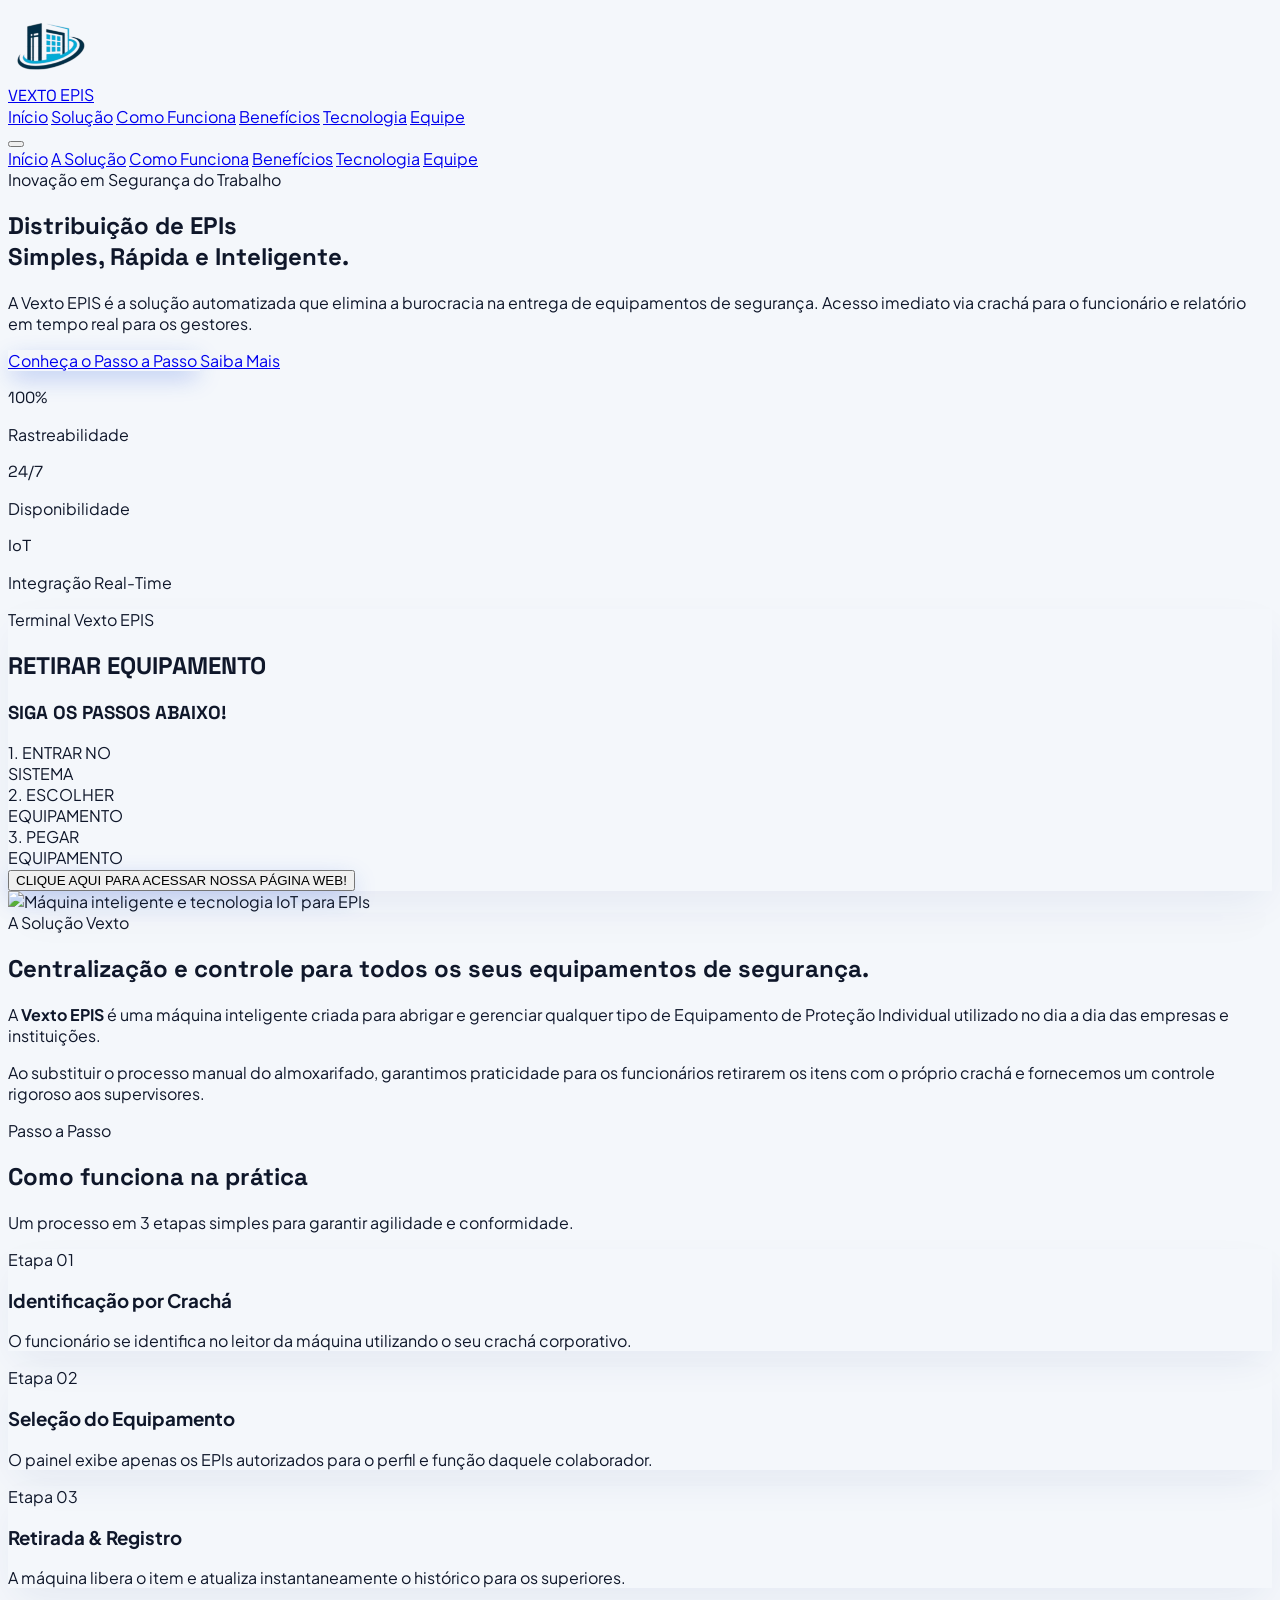
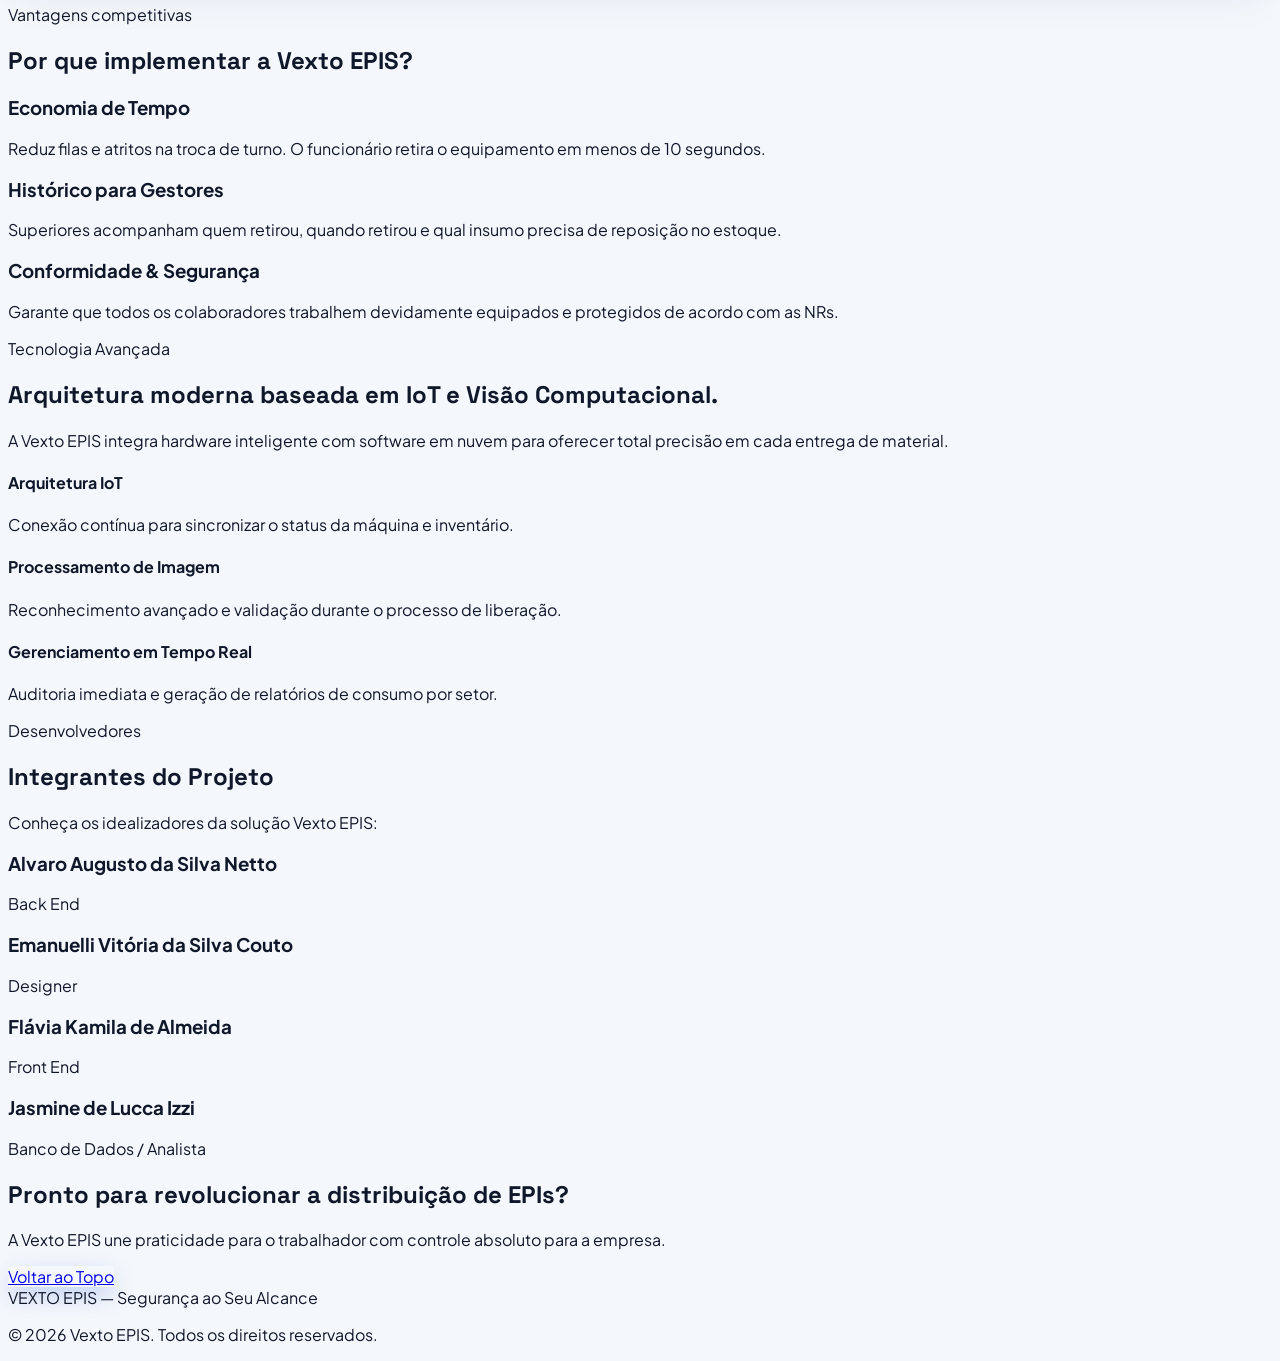
==== index.html @ 146f8dbc "Add files via upload" ====
<!DOCTYPE html>
<html lang="pt-BR">
<head>
  <meta charset="UTF-8">
  <meta name="viewport" content="width=device-width, initial-scale=1.0">
  <title>Vexto EPIS — Gestão Inteligente de Equipamentos de Segurança</title>
  
  <!-- Google Fonts (Plus Jakarta Sans & Space Grotesk) -->
  <link rel="preconnect" href="https://fonts.googleapis.com">
  <link rel="preconnect" href="https://fonts.gstatic.com" crossorigin>
  <link href="https://fonts.googleapis.com/css2?family=Plus+Jakarta+Sans:wght@400;500;600;700;800&family=Space+Grotesk:wght@600;700&display=swap" rel="stylesheet">

  <!-- Tailwind CSS CDN -->
  <script src="https://cdn.tailwindcss.com"></script>

  <!-- Lucide Icons -->
  <script src="https://unpkg.com/lucide@latest"></script>

  <style>
    :root {
      --navy-header: #1b387a;
      --bg-light: #f4f7fb;
      --card-white: #ffffff;
      --dark-box: #0a1329;
      --blue-primary: #2557e0;
      --cyan-accent: #38bdf8;
      --text-dark: #0f172a;
    }
    html {
      scroll-behavior: smooth;
    }
    body {
      font-family: 'Plus Jakarta Sans', sans-serif;
      background-color: var(--bg-light);
      color: var(--text-dark);
    }
    .display-font {
      font-family: 'Space Grotesk', sans-serif;
    }
    .shadow-soft {
      box-shadow: 0 16px 40px -8px rgba(27, 56, 122, 0.08);
    }
    .shadow-glow {
      box-shadow: 0 8px 24px -4px rgba(37, 87, 224, 0.4);
    }
    .grid-pattern {
      background-size: 24px 24px;
      background-image: 
        linear-gradient(to right, rgba(255, 255, 255, 0.04) 1px, transparent 1px),
        linear-gradient(to bottom, rgba(255, 255, 255, 0.04) 1px, transparent 1px);
    }
  </style>
</head>
<body class="min-h-screen antialiased selection:bg-[#2557e0] selection:text-white">

  <!-- CABEÇALHO / NAVBAR (LAYOUT ORIGINAL) -->
  <header class="sticky top-0 z-50 w-full bg-[#1b387a] text-white shadow-lg">
    <div class="mx-auto flex max-w-7xl items-center justify-between px-6 py-3.5 md:px-10">
      
  <!-- LOGO -->
<a href="#inicio" class="flex items-center gap-3 text-white no-underline group">
  <span class="flex h-12 w-12 items-center justify-center rounded-xl transition group-hover:scale-105 overflow-hidden">
    <img src="logo_pequena.png" alt="Logo Vexto" class="h-full w-full object-contain" />
  </span>
  <div class="flex items-center gap-2">
    <span class="display-font text-xl font-bold tracking-wider">VEXTO</span>
    <span class="rounded-md bg-blue-500/30 px-2 py-0.5 text-xs font-bold tracking-widest text-blue-200 border border-blue-400/30">EPIS</span>
  </div>
</a>


      <!-- MENU DESKTOP -->
      <nav class="hidden items-center gap-8 text-sm font-semibold md:flex text-blue-100">
        <a href="#inicio" class="transition hover:text-white">Início</a>
        <a href="#solucao" class="transition hover:text-white">Solução</a>
        <a href="#como-funciona" class="transition hover:text-white">Como Funciona</a>
        <a href="#beneficios" class="transition hover:text-white">Benefícios</a>
        <a href="#tecnologia" class="transition hover:text-white">Tecnologia</a>
        <a href="#equipe" class="transition hover:text-white">Equipe</a>
      </nav>

      <!-- BOTÃO MOBILE -->
      <button id="menu-toggle" type="button" class="rounded-lg border border-white/20 p-2 text-white md:hidden hover:bg-white/10" aria-label="Abrir Menu">
        <i data-lucide="menu" class="h-6 w-6"></i>
      </button>
    </div>

    <!-- MENU MOBILE -->
    <nav id="mobile-nav" class="hidden flex-col gap-2 border-t border-white/10 px-6 py-4 md:hidden bg-[#152e68]">
      <a href="#inicio" class="rounded-lg px-3 py-2 text-white hover:bg-white/10">Início</a>
      <a href="#solucao" class="rounded-lg px-3 py-2 text-white hover:bg-white/10">A Solução</a>
      <a href="#como-funciona" class="rounded-lg px-3 py-2 text-white hover:bg-white/10">Como Funciona</a>
      <a href="#beneficios" class="rounded-lg px-3 py-2 text-white hover:bg-white/10">Benefícios</a>
      <a href="#tecnologia" class="rounded-lg px-3 py-2 text-white hover:bg-white/10">Tecnologia</a>
      <a href="#equipe" class="rounded-lg px-3 py-2 text-white hover:bg-white/10">Equipe</a>
    </nav>
  </header>

  <main>
    <!-- HERO SECTION -->
    <section id="inicio" class="mx-auto grid max-w-7xl items-center gap-12 px-6 py-12 md:grid-cols-2 md:px-10 md:py-20">
      <div>
        <span class="inline-flex items-center gap-2 rounded-full border border-blue-300/60 bg-blue-50 px-4 py-1.5 text-xs font-bold text-[#1b387a] uppercase tracking-wider mb-6 shadow-sm">
          <i data-lucide="sparkles" class="h-4 w-4 text-[#2557e0]"></i> Inovação em Segurança do Trabalho
        </span>
        
        <h1 class="display-font text-4xl font-extrabold leading-[1.12] tracking-tight text-[#0f172a] md:text-5xl lg:text-6xl">
          Distribuição de EPIs <br>
          <span class="bg-gradient-to-r from-[#2557e0] via-[#2b64ff] to-[#38bdf8] bg-clip-text text-transparent">
            Simples, Rápida e Inteligente.
          </span>
        </h1>

        <p class="mt-6 max-w-xl text-lg leading-relaxed text-slate-600">
          A Vexto EPIS é a solução automatizada que elimina a burocracia na entrega de equipamentos de segurança. Acesso imediato via crachá para o funcionário e relatório em tempo real para os gestores.
        </p>

        <div class="mt-8 flex flex-wrap items-center gap-4">
          <a href="#como-funciona" class="shadow-glow inline-flex items-center gap-2.5 rounded-xl bg-[#2557e0] px-7 py-4 font-bold text-white transition-all hover:bg-[#1a46c2] hover:-translate-y-0.5">
            Conheça o Passo a Passo
            <i data-lucide="arrow-right" class="h-5 w-5"></i>
          </a>
          <a href="#solucao" class="inline-flex items-center gap-2 rounded-xl border border-slate-300 bg-white px-6 py-4 font-semibold text-[#1b387a] shadow-sm transition hover:bg-slate-50 hover:border-slate-400">
            Saiba Mais
          </a>
        </div>

        <div class="mt-10 flex items-center gap-6 border-t border-slate-200/80 pt-6">
          <div class="transition-transform hover:scale-105">
            <p class="text-2xl font-bold text-[#1b387a] display-font">100%</p>
            <p class="text-xs text-slate-500 font-medium">Rastreabilidade</p>
          </div>
          <div class="h-8 w-px bg-slate-300/80"></div>
          <div class="transition-transform hover:scale-105">
            <p class="text-2xl font-bold text-[#1b387a] display-font">24/7</p>
            <p class="text-xs text-slate-500 font-medium">Disponibilidade</p>
          </div>
          <div class="h-8 w-px bg-slate-300/80"></div>
          <div class="transition-transform hover:scale-105">
            <p class="text-2xl font-bold text-[#1b387a] display-font">IoT</p>
            <p class="text-xs text-slate-500 font-medium">Integração Real-Time</p>
          </div>
        </div>
      </div>

      <!-- INTERFACE SIMULADA DA MÁQUINA VEXTO -->
      <div class="relative">
        <!-- BRILHO DE FUNDO -->
        <div class="absolute -inset-1 rounded-3xl bg-gradient-to-r from-[#2557e0]/20 to-[#38bdf8]/20 blur-xl opacity-70"></div>

        <div class="relative rounded-3xl bg-white p-6 shadow-soft border border-slate-200/80">
          <div class="flex items-center justify-between border-b border-slate-100 pb-4 mb-5">
            <div class="flex items-center gap-2">
              <span class="h-2.5 w-2.5 rounded-full bg-emerald-500 animate-pulse"></span>
              <span class="text-xs font-bold uppercase tracking-wider text-slate-500">Terminal Vexto EPIS </span>
            </div>
           
          </div>

          <h2 class="display-font text-center text-2xl font-bold uppercase tracking-wide text-[#0f172a] mb-5">
            RETIRAR EQUIPAMENTO
          </h2>
          
          <!-- PAINEL INTERNO ESCURO DA MÁQUINA -->
          <div class="grid-pattern rounded-2xl bg-[#0a1329] p-6 text-white text-center shadow-inner border border-slate-800">
            <h3 class="display-font text-xs font-bold tracking-widest text-[#38bdf8] uppercase mb-6 bg-blue-500/10 py-1.5 px-3 rounded-full inline-block border border-blue-400/20">
              SIGA OS PASSOS ABAIXO!
            </h3>

            <div class="grid grid-cols-3 gap-3">
              <!-- PASSO 1 -->
              <div class="flex flex-col items-center group">
                <span class="text-[10px] font-bold uppercase tracking-wider text-[#38bdf8] mb-2 leading-tight">
                  1. ENTRAR NO<br>SISTEMA
                </span>
                <div class="flex h-16 w-full items-center justify-center rounded-xl bg-slate-900/90 border border-slate-700/80 text-white transition-all group-hover:border-[#38bdf8] group-hover:bg-slate-800">
                  <i data-lucide="user-check" class="h-7 w-7 text-white"></i>
                </div>
              </div>

              <!-- PASSO 2 -->
              <div class="flex flex-col items-center group">
                <span class="text-[10px] font-bold uppercase tracking-wider text-[#38bdf8] mb-2 leading-tight">
                  2. ESCOLHER<br>EQUIPAMENTO
                </span>
                <div class="flex h-16 w-full items-center justify-center rounded-xl bg-slate-900/90 border border-slate-700/80 text-white transition-all group-hover:border-[#38bdf8] group-hover:bg-slate-800">
                  <i data-lucide="hard-hat" class="h-7 w-7 text-white"></i>
                </div>
              </div>

              <!-- PASSO 3 -->
              <div class="flex flex-col items-center group">
                <span class="text-[10px] font-bold uppercase tracking-wider text-[#38bdf8] mb-2 leading-tight">
                  3. PEGAR<br>EQUIPAMENTO
                </span>
                <div class="flex h-16 w-full items-center justify-center rounded-xl bg-slate-900/90 border border-slate-700/80 text-white transition-all group-hover:border-[#38bdf8] group-hover:bg-slate-800">
                  <i data-lucide="shopping-cart" class="h-7 w-7 text-white"></i>
                </div>
              </div>
            </div>
          </div>

          <!-- BOTÃO SIMULADO DE INTERAÇÃO -->
          <button type="button" class="mt-5 w-full rounded-xl bg-[#2557e0] py-4 text-center font-extrabold uppercase tracking-wide text-white shadow-glow transition-all hover:bg-[#1a46c2] hover:scale-[1.01]">
            CLIQUE AQUI PARA ACESSAR NOSSA PÁGINA WEB!
          </button>
        </div>
      </div>
    </section>

    <!-- SEÇÃO A SOLUÇÃO (IMAGEM À ESQUERDA, TEXTO À DIREITA - LAYOUT ORIGINAL) -->
    <section id="solucao" class="w-full bg-white py-20 border-y border-slate-200/80">
      <div class="mx-auto grid max-w-7xl items-center gap-12 px-6 md:grid-cols-2 md:px-10">
        <div class="overflow-hidden rounded-2xl border border-slate-200 shadow-soft group">
          <img 
            src="https://images.unsplash.com/photo-1581092160607-ee22621dd758?auto=format&fit=crop&w=1000&q=80" 
            alt="Máquina inteligente e tecnologia IoT para EPIs" 
            class="h-[340px] w-full object-cover md:h-[420px] transition-transform duration-500 group-hover:scale-105"
          />
        </div>
        <div>
          <span class="text-xs font-bold uppercase tracking-wider text-[#2557e0] bg-blue-50 px-3 py-1 rounded-md border border-blue-100">A Solução Vexto</span>
          <h2 class="display-font text-3xl font-bold text-[#0f172a] md:text-4xl mt-3">
            Centralização e controle para todos os seus equipamentos de segurança.
          </h2>
          <p class="mt-6 text-base leading-relaxed text-slate-600">
            A <strong>Vexto EPIS</strong> é uma máquina inteligente criada para abrigar e gerenciar qualquer tipo de Equipamento de Proteção Individual utilizado no dia a dia das empresas e instituições.
          </p>
          <p class="mt-4 text-base leading-relaxed text-slate-600">
            Ao substituir o processo manual do almoxarifado, garantimos praticidade para os funcionários retirarem os itens com o próprio crachá e fornecemos um controle rigoroso aos supervisores.
          </p>
        </div>
      </div>
    </section>

    <!-- SEÇÃO COMO FUNCIONA (3 COLUNAS - LAYOUT ORIGINAL COM CORES NOVAS) -->
    <section id="como-funciona" class="mx-auto max-w-7xl px-6 py-20 md:px-10">
      <div class="text-center max-w-2xl mx-auto">
        <span class="text-xs font-bold uppercase tracking-wider text-[#2557e0] bg-blue-50 px-3 py-1 rounded-md border border-blue-100">Passo a Passo</span>
        <h2 class="display-font text-3xl font-bold text-[#0f172a] md:text-4xl mt-3">
          Como funciona na prática
        </h2>
        <p class="mt-3 text-slate-600">Um processo em 3 etapas simples para garantir agilidade e conformidade.</p>
      </div>

      <div class="mt-12 grid gap-6 md:grid-cols-3">
        <!-- CARD 1 -->
        <div class="rounded-2xl bg-white p-8 shadow-soft border border-slate-200/80 text-center transition-all duration-300 hover:-translate-y-1.5 hover:shadow-xl">
          <div class="mx-auto mb-6 flex h-16 w-16 items-center justify-center rounded-2xl bg-gradient-to-br from-[#0a1329] to-[#1b387a] text-[#38bdf8] shadow-md">
            <i data-lucide="id-card" class="h-8 w-8"></i>
          </div>
          <span class="text-xs font-extrabold uppercase tracking-widest text-[#2557e0]">Etapa 01</span>
          <h3 class="text-xl font-bold text-[#0f172a] mt-1">Identificação por Crachá</h3>
          <p class="mt-3 text-sm leading-relaxed text-slate-600">
            O funcionário se identifica no leitor da máquina utilizando o seu crachá corporativo.
          </p>
        </div>

        <!-- CARD 2 -->
        <div class="rounded-2xl bg-white p-8 shadow-soft border border-slate-200/80 text-center transition-all duration-300 hover:-translate-y-1.5 hover:shadow-xl">
          <div class="mx-auto mb-6 flex h-16 w-16 items-center justify-center rounded-2xl bg-gradient-to-br from-[#0a1329] to-[#1b387a] text-[#38bdf8] shadow-md">
            <i data-lucide="hard-hat" class="h-8 w-8"></i>
          </div>
          <span class="text-xs font-extrabold uppercase tracking-widest text-[#2557e0]">Etapa 02</span>
          <h3 class="text-xl font-bold text-[#0f172a] mt-1">Seleção do Equipamento</h3>
          <p class="mt-3 text-sm leading-relaxed text-slate-600">
            O painel exibe apenas os EPIs autorizados para o perfil e função daquele colaborador.
          </p>
        </div>

        <!-- CARD 3 -->
        <div class="rounded-2xl bg-white p-8 shadow-soft border border-slate-200/80 text-center transition-all duration-300 hover:-translate-y-1.5 hover:shadow-xl">
          <div class="mx-auto mb-6 flex h-16 w-16 items-center justify-center rounded-2xl bg-gradient-to-br from-[#0a1329] to-[#1b387a] text-[#38bdf8] shadow-md">
            <i data-lucide="box" class="h-8 w-8"></i>
          </div>
          <span class="text-xs font-extrabold uppercase tracking-widest text-[#2557e0]">Etapa 03</span>
          <h3 class="text-xl font-bold text-[#0f172a] mt-1">Retirada & Registro</h3>
          <p class="mt-3 text-sm leading-relaxed text-slate-600">
            A máquina libera o item e atualiza instantaneamente o histórico para os superiores.
          </p>
        </div>
      </div>
    </section>

    <!-- SEÇÃO BENEFÍCIOS (3 COLUNAS IGUAIS - LAYOUT ORIGINAL COM CORES NOVAS) -->
    <section id="beneficios" class="w-full bg-white py-20 border-y border-slate-200/80">
      <div class="mx-auto max-w-7xl px-6 md:px-10">
        <div class="max-w-2xl">
          <span class="text-xs font-bold uppercase tracking-wider text-[#2557e0] bg-blue-50 px-3 py-1 rounded-md border border-blue-100">Vantagens competitivas</span>
          <h2 class="display-font text-3xl font-bold text-[#0f172a] md:text-4xl mt-3">
            Por que implementar a Vexto EPIS?
          </h2>
        </div>

        <div class="mt-12 grid gap-6 md:grid-cols-3">
          <article class="rounded-2xl bg-[#f8fafc] p-8 border border-slate-200/80 transition-all hover:bg-white hover:shadow-lg">
            <div class="mb-6 flex h-12 w-12 items-center justify-center rounded-xl bg-[#2557e0] text-white shadow-md">
              <i data-lucide="clock" class="h-6 w-6"></i>
            </div>
            <h3 class="text-xl font-bold text-[#0f172a]">Economia de Tempo</h3>
            <p class="mt-3 text-sm leading-relaxed text-slate-600">
              Reduz filas e atritos na troca de turno. O funcionário retira o equipamento em menos de 10 segundos.
            </p>
          </article>

          <article class="rounded-2xl bg-[#f8fafc] p-8 border border-slate-200/80 transition-all hover:bg-white hover:shadow-lg">
            <div class="mb-6 flex h-12 w-12 items-center justify-center rounded-xl bg-[#2557e0] text-white shadow-md">
              <i data-lucide="bar-chart-3" class="h-6 w-6"></i>
            </div>
            <h3 class="text-xl font-bold text-[#0f172a]">Histórico para Gestores</h3>
            <p class="mt-3 text-sm leading-relaxed text-slate-600">
              Superiores acompanham quem retirou, quando retirou e qual insumo precisa de reposição no estoque.
            </p>
          </article>

          <article class="rounded-2xl bg-[#f8fafc] p-8 border border-slate-200/80 transition-all hover:bg-white hover:shadow-lg">
            <div class="mb-6 flex h-12 w-12 items-center justify-center rounded-xl bg-[#2557e0] text-white shadow-md">
              <i data-lucide="shield-check" class="h-6 w-6"></i>
            </div>
            <h3 class="text-xl font-bold text-[#0f172a]">Conformidade & Segurança</h3>
            <p class="mt-3 text-sm leading-relaxed text-slate-600">
              Garante que todos os colaboradores trabalhem devidamente equipados e protegidos de acordo com as NRs.
            </p>
          </article>
        </div>
      </div>
    </section>

    <!-- SEÇÃO TECNOLOGIA (TEXTO À ESQUERDA, CAIXA ESCURA À DIREITA - LAYOUT ORIGINAL) -->
    <section id="tecnologia" class="mx-auto max-w-7xl px-6 py-20 md:px-10">
      <div class="grid gap-10 md:grid-cols-2 md:items-center">
        <div>
          <span class="text-xs font-bold uppercase tracking-wider text-[#2557e0] bg-blue-50 px-3 py-1 rounded-md border border-blue-100">Tecnologia Avançada</span>
          <h2 class="display-font text-3xl font-bold text-[#0f172a] md:text-4xl mt-3">
            Arquitetura moderna baseada em IoT e Visão Computacional.
          </h2>
          <p class="mt-6 text-base leading-relaxed text-slate-600">
            A Vexto EPIS integra hardware inteligente com software em nuvem para oferecer total precisão em cada entrega de material.
          </p>
        </div>

        <!-- QUADRO DA TECNOLOGIA (ESTILO MÁQUINA - CORES NOVAS) -->
        <div class="rounded-2xl bg-[#0a1329] p-8 text-white shadow-2xl border border-slate-800">
          <div class="space-y-6">
            <div class="flex items-start gap-4 border-b border-slate-800 pb-5">
              <div class="flex h-11 w-11 shrink-0 items-center justify-center rounded-xl bg-[#2557e0] text-white shadow-md">
                <i data-lucide="wifi" class="h-5 w-5"></i>
              </div>
              <div>
                <h4 class="font-bold text-white text-lg">Arquitetura IoT</h4>
                <p class="text-sm text-slate-300 mt-1">Conexão contínua para sincronizar o status da máquina e inventário.</p>
              </div>
            </div>

            <div class="flex items-start gap-4 border-b border-slate-800 pb-5">
              <div class="flex h-11 w-11 shrink-0 items-center justify-center rounded-xl bg-[#2557e0] text-white shadow-md">
                <i data-lucide="scan-eye" class="h-5 w-5"></i>
              </div>
              <div>
                <h4 class="font-bold text-white text-lg">Processamento de Imagem</h4>
                <p class="text-sm text-slate-300 mt-1">Reconhecimento avançado e validação durante o processo de liberação.</p>
              </div>
            </div>

            <div class="flex items-start gap-4">
              <div class="flex h-11 w-11 shrink-0 items-center justify-center rounded-lg bg-[#2557e0] text-white shadow-md">
                <i data-lucide="boxes" class="h-5 w-5"></i>
              </div>
              <div>
                <h4 class="font-bold text-white text-lg">Gerenciamento em Tempo Real</h4>
                <p class="text-sm text-slate-300 mt-1">Auditoria imediata e geração de relatórios de consumo por setor.</p>
              </div>
            </div>
          </div>
        </div>
      </div>
    </section>

    <!-- SEÇÃO EQUIPE (4 CARDS VERTICAIS - LAYOUT ORIGINAL COM CORES NOVAS) -->
    <section id="equipe" class="w-full bg-white py-20 border-t border-slate-200/80">
      <div class="mx-auto max-w-7xl px-6 text-center md:px-10">
        <span class="text-xs font-bold uppercase tracking-wider text-[#2557e0] bg-blue-50 px-3 py-1 rounded-md border border-blue-100">Desenvolvedores</span>
        <h2 class="display-font text-3xl font-bold text-[#0f172a] md:text-4xl mt-3">
          Integrantes do Projeto
        </h2>
        <p class="mx-auto mt-3 max-w-md text-slate-600">
          Conheça os idealizadores da solução Vexto EPIS:
        </p>

        <div class="mt-12 grid gap-6 sm:grid-cols-2 lg:grid-cols-4">
          <!-- INTEGRANTE 1 -->
          <div class="rounded-2xl bg-[#f8fafc] p-6 text-center border border-slate-200/80 shadow-sm transition-all hover:-translate-y-1 hover:shadow-md hover:bg-white">
            <div class="mx-auto mb-4 flex h-16 w-16 items-center justify-center rounded-full bg-gradient-to-tr from-[#1b387a] to-[#2557e0] text-white shadow-md">
              <i data-lucide="user" class="h-8 w-8"></i>
            </div>
            <h3 class="font-bold text-[#0f172a] text-base">Alvaro Augusto da Silva Netto</h3>
            <span class="inline-block mt-2 rounded-full bg-blue-50 px-3 py-0.5 text-xs font-semibold text-[#2557e0] border border-blue-100">Back End</span>
          </div>

          <!-- INTEGRANTE 2 -->
          <div class="rounded-2xl bg-[#f8fafc] p-6 text-center border border-slate-200/80 shadow-sm transition-all hover:-translate-y-1 hover:shadow-md hover:bg-white">
            <div class="mx-auto mb-4 flex h-16 w-16 items-center justify-center rounded-full bg-gradient-to-tr from-[#1b387a] to-[#2557e0] text-white shadow-md">
              <i data-lucide="user" class="h-8 w-8"></i>
            </div>
            <h3 class="font-bold text-[#0f172a] text-base">Emanuelli Vitória da Silva Couto</h3>
            <span class="inline-block mt-2 rounded-full bg-blue-50 px-3 py-0.5 text-xs font-semibold text-[#2557e0] border border-blue-100">Designer</span>
          </div>

          <!-- INTEGRANTE 3 -->
          <div class="rounded-2xl bg-[#f8fafc] p-6 text-center border border-slate-200/80 shadow-sm transition-all hover:-translate-y-1 hover:shadow-md hover:bg-white">
            <div class="mx-auto mb-4 flex h-16 w-16 items-center justify-center rounded-full bg-gradient-to-tr from-[#1b387a] to-[#2557e0] text-white shadow-md">
              <i data-lucide="user" class="h-8 w-8"></i>
            </div>
            <h3 class="font-bold text-[#0f172a] text-base">Flávia Kamila de Almeida</h3>
            <span class="inline-block mt-2 rounded-full bg-blue-50 px-3 py-0.5 text-xs font-semibold text-[#2557e0] border border-blue-100">Front End</span>
          </div>

          <!-- INTEGRANTE 4 -->
          <div class="rounded-2xl bg-[#f8fafc] p-6 text-center border border-slate-200/80 shadow-sm transition-all hover:-translate-y-1 hover:shadow-md hover:bg-white">
            <div class="mx-auto mb-4 flex h-16 w-16 items-center justify-center rounded-full bg-gradient-to-tr from-[#1b387a] to-[#2557e0] text-white shadow-md">
              <i data-lucide="user" class="h-8 w-8"></i>
            </div>
            <h3 class="font-bold text-[#0f172a] text-base">Jasmine de Lucca Izzi</h3>
            <span class="inline-block mt-2 rounded-full bg-blue-50 px-3 py-0.5 text-xs font-semibold text-[#2557e0] border border-blue-100">Banco de Dados / Analista</span>
          </div>
        </div>
      </div>
    </section>

    <!-- BANNER FINAL CALL TO ACTION (GRADIENTE NOVO) -->
    <section class="mx-auto max-w-7xl px-6 py-16 md:px-10">
      <div class="rounded-3xl bg-gradient-to-br from-[#0a1329] via-[#152e68] to-[#1b387a] p-10 text-center text-white shadow-2xl relative overflow-hidden border border-slate-700/50">
        <div class="relative z-10 max-w-2xl mx-auto">
          <h2 class="display-font text-3xl font-bold md:text-4xl text-white">
            Pronto para revolucionar a distribuição de EPIs?
          </h2>
          <p class="mt-4 text-slate-300">
            A Vexto EPIS une praticidade para o trabalhador com controle absoluto para a empresa.
          </p>
          <a href="#inicio" class="mt-8 inline-block rounded-xl bg-[#2557e0] px-8 py-4 font-extrabold text-white shadow-glow transition-all hover:bg-[#1a46c2] hover:scale-105">
            Voltar ao Topo
          </a>
        </div>
      </div>
    </section>
  </main>

  <!-- RODAPÉ / FOOTER -->
  <footer class="w-full bg-[#1b387a] text-white px-6 py-8 text-center text-sm border-t border-white/10">
    <div class="mx-auto flex max-w-7xl flex-col items-center justify-between gap-4 sm:flex-row">
      <div class="flex items-center gap-2">
        <span class="font-bold tracking-wider">VEXTO EPIS</span>
        <span class="text-blue-200">— Segurança ao Seu Alcance</span>
      </div>
      <p class="text-blue-100">&copy; 2026 Vexto EPIS. Todos os direitos reservados.</p>
    </div>
  </footer>

  <!-- SCRIPTS LUCIDE & NAVEGAÇÃO -->
  <script>
    lucide.createIcons();

    const menuButton = document.getElementById('menu-toggle');
    const mobileNav = document.getElementById('mobile-nav');

    menuButton.addEventListener('click', () => {
      mobileNav.classList.toggle('hidden');
    });

    mobileNav.querySelectorAll('a').forEach(link => {
      link.addEventListener('click', () => {
        mobileNav.classList.add('hidden');
      });
    });
  </script>
</body>
</html>
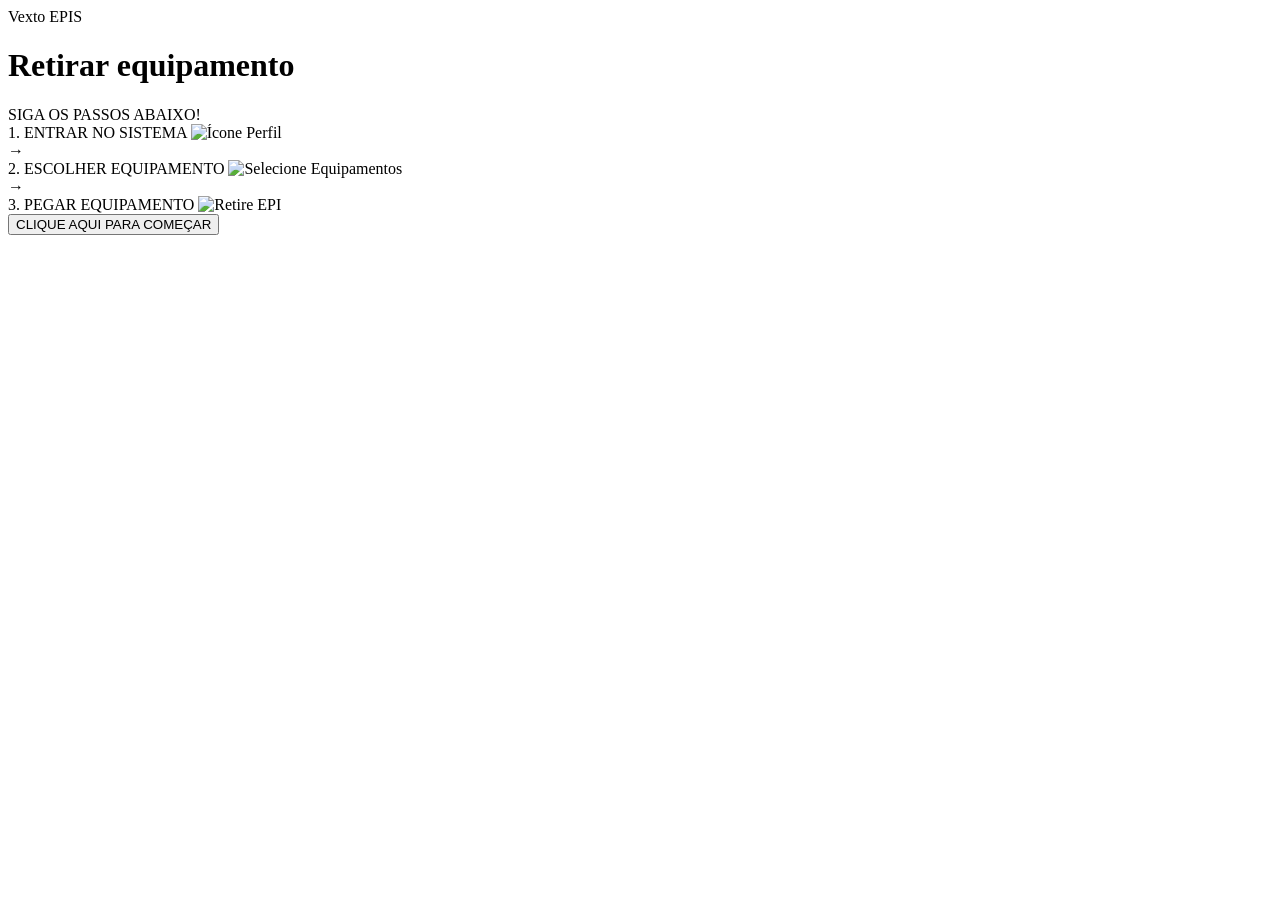
==== commit 74e1fb43: "Rename maquina.html to index.html" ====
--- a/index.html
+++ b/index.html
@@ -1,477 +1,57 @@
 <!DOCTYPE html>
-<html lang="pt-BR">
+<html lang="pt-br">
 <head>
-  <meta charset="UTF-8">
-  <meta name="viewport" content="width=device-width, initial-scale=1.0">
-  <title>Vexto EPIS — Gestão Inteligente de Equipamentos de Segurança</title>
-  
-  <!-- Google Fonts (Plus Jakarta Sans & Space Grotesk) -->
-  <link rel="preconnect" href="https://fonts.googleapis.com">
-  <link rel="preconnect" href="https://fonts.gstatic.com" crossorigin>
-  <link href="https://fonts.googleapis.com/css2?family=Plus+Jakarta+Sans:wght@400;500;600;700;800&family=Space+Grotesk:wght@600;700&display=swap" rel="stylesheet">
+    <meta charset="UTF-8">
+    <meta name="viewport" content="width=device-width, initial-scale=1.0">
+    <title>Vexto EPIS</title>
+    <link rel="stylesheet" href="../CSS/maquina.css">
+</head>
+<body class="body">
+    <header class="laranja">
+        <span class="logo-texto">Vexto EPIS</span>
+    </header>
 
-  <!-- Tailwind CSS CDN -->
-  <script src="https://cdn.tailwindcss.com"></script>
+    <div class="conteudo-principal">
+       
+        <h1 class="titulo">Retirar equipamento</h1> 
+        
+        <div class="moldura-video">
+            <div class="video-placeholder">
+                
+                
+                <div class="titulo-interno">SIGA OS PASSOS ABAIXO! </div>
+                
+              
+                <div class="passo-card passo-ativo">
+                    <span class="passo-titulo">1. ENTRAR NO SISTEMA</span>
+                    <img src="../FOTOS/perfil.png" alt="Ícone Perfil" class="passo-img perfil">
+                </div>
 
-  <!-- Lucide Icons -->
-  <script src="https://unpkg.com/lucide@latest"></script>
+                <div class="seta-indicadora">&rarr;</div>
 
-  <style>
-    :root {
-      --navy-header: #1b387a;
-      --bg-light: #f4f7fb;
-      --card-white: #ffffff;
-      --dark-box: #0a1329;
-      --blue-primary: #2557e0;
-      --cyan-accent: #38bdf8;
-      --text-dark: #0f172a;
-    }
-    html {
-      scroll-behavior: smooth;
-    }
-    body {
-      font-family: 'Plus Jakarta Sans', sans-serif;
-      background-color: var(--bg-light);
-      color: var(--text-dark);
-    }
-    .display-font {
-      font-family: 'Space Grotesk', sans-serif;
-    }
-    .shadow-soft {
-      box-shadow: 0 16px 40px -8px rgba(27, 56, 122, 0.08);
-    }
-    .shadow-glow {
-      box-shadow: 0 8px 24px -4px rgba(37, 87, 224, 0.4);
-    }
-    .grid-pattern {
-      background-size: 24px 24px;
-      background-image: 
-        linear-gradient(to right, rgba(255, 255, 255, 0.04) 1px, transparent 1px),
-        linear-gradient(to bottom, rgba(255, 255, 255, 0.04) 1px, transparent 1px);
-    }
-  </style>
-</head>
-<body class="min-h-screen antialiased selection:bg-[#2557e0] selection:text-white">
+                
+                <div class="passo-card">
+                    <span class="passo-titulo">2. ESCOLHER EQUIPAMENTO</span>
+                    <img src="../FOTOS/epi.png" alt="Selecione Equipamentos" class="passo-img equipamentos">
+                </div>
 
-  <!-- CABEÇALHO / NAVBAR (LAYOUT ORIGINAL) -->
-  <header class="sticky top-0 z-50 w-full bg-[#1b387a] text-white shadow-lg">
-    <div class="mx-auto flex max-w-7xl items-center justify-between px-6 py-3.5 md:px-10">
-      
-  <!-- LOGO -->
-<a href="#inicio" class="flex items-center gap-3 text-white no-underline group">
-  <span class="flex h-12 w-12 items-center justify-center rounded-xl transition group-hover:scale-105 overflow-hidden">
-    <img src="logo_pequena.png" alt="Logo Vexto" class="h-full w-full object-contain" />
-  </span>
-  <div class="flex items-center gap-2">
-    <span class="display-font text-xl font-bold tracking-wider">VEXTO</span>
-    <span class="rounded-md bg-blue-500/30 px-2 py-0.5 text-xs font-bold tracking-widest text-blue-200 border border-blue-400/30">EPIS</span>
-  </div>
-</a>
+                <div class="seta-indicadora">&rarr;</div>
 
+               
+                <div class="passo-card">
+                    <span class="passo-titulo">3. PEGAR EQUIPAMENTO</span>
+                    <img src="../FOTOS/carrinho.png" alt="Retire EPI" class="passo-img carrinho">
+                </div>
 
-      <!-- MENU DESKTOP -->
-      <nav class="hidden items-center gap-8 text-sm font-semibold md:flex text-blue-100">
-        <a href="#inicio" class="transition hover:text-white">Início</a>
-        <a href="#solucao" class="transition hover:text-white">Solução</a>
-        <a href="#como-funciona" class="transition hover:text-white">Como Funciona</a>
-        <a href="#beneficios" class="transition hover:text-white">Benefícios</a>
-        <a href="#tecnologia" class="transition hover:text-white">Tecnologia</a>
-        <a href="#equipe" class="transition hover:text-white">Equipe</a>
-      </nav>
-
-      <!-- BOTÃO MOBILE -->
-      <button id="menu-toggle" type="button" class="rounded-lg border border-white/20 p-2 text-white md:hidden hover:bg-white/10" aria-label="Abrir Menu">
-        <i data-lucide="menu" class="h-6 w-6"></i>
-      </button>
-    </div>
-
-    <!-- MENU MOBILE -->
-    <nav id="mobile-nav" class="hidden flex-col gap-2 border-t border-white/10 px-6 py-4 md:hidden bg-[#152e68]">
-      <a href="#inicio" class="rounded-lg px-3 py-2 text-white hover:bg-white/10">Início</a>
-      <a href="#solucao" class="rounded-lg px-3 py-2 text-white hover:bg-white/10">A Solução</a>
-      <a href="#como-funciona" class="rounded-lg px-3 py-2 text-white hover:bg-white/10">Como Funciona</a>
-      <a href="#beneficios" class="rounded-lg px-3 py-2 text-white hover:bg-white/10">Benefícios</a>
-      <a href="#tecnologia" class="rounded-lg px-3 py-2 text-white hover:bg-white/10">Tecnologia</a>
-      <a href="#equipe" class="rounded-lg px-3 py-2 text-white hover:bg-white/10">Equipe</a>
-    </nav>
-  </header>
-
-  <main>
-    <!-- HERO SECTION -->
-    <section id="inicio" class="mx-auto grid max-w-7xl items-center gap-12 px-6 py-12 md:grid-cols-2 md:px-10 md:py-20">
-      <div>
-        <span class="inline-flex items-center gap-2 rounded-full border border-blue-300/60 bg-blue-50 px-4 py-1.5 text-xs font-bold text-[#1b387a] uppercase tracking-wider mb-6 shadow-sm">
-          <i data-lucide="sparkles" class="h-4 w-4 text-[#2557e0]"></i> Inovação em Segurança do Trabalho
-        </span>
-        
-        <h1 class="display-font text-4xl font-extrabold leading-[1.12] tracking-tight text-[#0f172a] md:text-5xl lg:text-6xl">
-          Distribuição de EPIs <br>
-          <span class="bg-gradient-to-r from-[#2557e0] via-[#2b64ff] to-[#38bdf8] bg-clip-text text-transparent">
-            Simples, Rápida e Inteligente.
-          </span>
-        </h1>
-
-        <p class="mt-6 max-w-xl text-lg leading-relaxed text-slate-600">
-          A Vexto EPIS é a solução automatizada que elimina a burocracia na entrega de equipamentos de segurança. Acesso imediato via crachá para o funcionário e relatório em tempo real para os gestores.
-        </p>
-
-        <div class="mt-8 flex flex-wrap items-center gap-4">
-          <a href="#como-funciona" class="shadow-glow inline-flex items-center gap-2.5 rounded-xl bg-[#2557e0] px-7 py-4 font-bold text-white transition-all hover:bg-[#1a46c2] hover:-translate-y-0.5">
-            Conheça o Passo a Passo
-            <i data-lucide="arrow-right" class="h-5 w-5"></i>
-          </a>
-          <a href="#solucao" class="inline-flex items-center gap-2 rounded-xl border border-slate-300 bg-white px-6 py-4 font-semibold text-[#1b387a] shadow-sm transition hover:bg-slate-50 hover:border-slate-400">
-            Saiba Mais
-          </a>
+            </div>
         </div>
 
-        <div class="mt-10 flex items-center gap-6 border-t border-slate-200/80 pt-6">
-          <div class="transition-transform hover:scale-105">
-            <p class="text-2xl font-bold text-[#1b387a] display-font">100%</p>
-            <p class="text-xs text-slate-500 font-medium">Rastreabilidade</p>
-          </div>
-          <div class="h-8 w-px bg-slate-300/80"></div>
-          <div class="transition-transform hover:scale-105">
-            <p class="text-2xl font-bold text-[#1b387a] display-font">24/7</p>
-            <p class="text-xs text-slate-500 font-medium">Disponibilidade</p>
-          </div>
-          <div class="h-8 w-px bg-slate-300/80"></div>
-          <div class="transition-transform hover:scale-105">
-            <p class="text-2xl font-bold text-[#1b387a] display-font">IoT</p>
-            <p class="text-xs text-slate-500 font-medium">Integração Real-Time</p>
-          </div>
+        
+        <div class="container-botoes">
+            <a href="escolhaUsuario.html" onclick="sessionStorage.setItem('tipoUsuario', 'aluno')">
+                <button id="btn-avancar">CLIQUE AQUI PARA COMEÇAR</button>
+            </a>
         </div>
-      </div>
-
-      <!-- INTERFACE SIMULADA DA MÁQUINA VEXTO -->
-      <div class="relative">
-        <!-- BRILHO DE FUNDO -->
-        <div class="absolute -inset-1 rounded-3xl bg-gradient-to-r from-[#2557e0]/20 to-[#38bdf8]/20 blur-xl opacity-70"></div>
-
-        <div class="relative rounded-3xl bg-white p-6 shadow-soft border border-slate-200/80">
-          <div class="flex items-center justify-between border-b border-slate-100 pb-4 mb-5">
-            <div class="flex items-center gap-2">
-              <span class="h-2.5 w-2.5 rounded-full bg-emerald-500 animate-pulse"></span>
-              <span class="text-xs font-bold uppercase tracking-wider text-slate-500">Terminal Vexto EPIS </span>
-            </div>
-           
-          </div>
-
-          <h2 class="display-font text-center text-2xl font-bold uppercase tracking-wide text-[#0f172a] mb-5">
-            RETIRAR EQUIPAMENTO
-          </h2>
-          
-          <!-- PAINEL INTERNO ESCURO DA MÁQUINA -->
-          <div class="grid-pattern rounded-2xl bg-[#0a1329] p-6 text-white text-center shadow-inner border border-slate-800">
-            <h3 class="display-font text-xs font-bold tracking-widest text-[#38bdf8] uppercase mb-6 bg-blue-500/10 py-1.5 px-3 rounded-full inline-block border border-blue-400/20">
-              SIGA OS PASSOS ABAIXO!
-            </h3>
-
-            <div class="grid grid-cols-3 gap-3">
-              <!-- PASSO 1 -->
-              <div class="flex flex-col items-center group">
-                <span class="text-[10px] font-bold uppercase tracking-wider text-[#38bdf8] mb-2 leading-tight">
-                  1. ENTRAR NO<br>SISTEMA
-                </span>
-                <div class="flex h-16 w-full items-center justify-center rounded-xl bg-slate-900/90 border border-slate-700/80 text-white transition-all group-hover:border-[#38bdf8] group-hover:bg-slate-800">
-                  <i data-lucide="user-check" class="h-7 w-7 text-white"></i>
-                </div>
-              </div>
-
-              <!-- PASSO 2 -->
-              <div class="flex flex-col items-center group">
-                <span class="text-[10px] font-bold uppercase tracking-wider text-[#38bdf8] mb-2 leading-tight">
-                  2. ESCOLHER<br>EQUIPAMENTO
-                </span>
-                <div class="flex h-16 w-full items-center justify-center rounded-xl bg-slate-900/90 border border-slate-700/80 text-white transition-all group-hover:border-[#38bdf8] group-hover:bg-slate-800">
-                  <i data-lucide="hard-hat" class="h-7 w-7 text-white"></i>
-                </div>
-              </div>
-
-              <!-- PASSO 3 -->
-              <div class="flex flex-col items-center group">
-                <span class="text-[10px] font-bold uppercase tracking-wider text-[#38bdf8] mb-2 leading-tight">
-                  3. PEGAR<br>EQUIPAMENTO
-                </span>
-                <div class="flex h-16 w-full items-center justify-center rounded-xl bg-slate-900/90 border border-slate-700/80 text-white transition-all group-hover:border-[#38bdf8] group-hover:bg-slate-800">
-                  <i data-lucide="shopping-cart" class="h-7 w-7 text-white"></i>
-                </div>
-              </div>
-            </div>
-          </div>
-
-          <!-- BOTÃO SIMULADO DE INTERAÇÃO -->
-          <button type="button" class="mt-5 w-full rounded-xl bg-[#2557e0] py-4 text-center font-extrabold uppercase tracking-wide text-white shadow-glow transition-all hover:bg-[#1a46c2] hover:scale-[1.01]">
-            CLIQUE AQUI PARA ACESSAR NOSSA PÁGINA WEB!
-          </button>
-        </div>
-      </div>
-    </section>
-
-    <!-- SEÇÃO A SOLUÇÃO (IMAGEM À ESQUERDA, TEXTO À DIREITA - LAYOUT ORIGINAL) -->
-    <section id="solucao" class="w-full bg-white py-20 border-y border-slate-200/80">
-      <div class="mx-auto grid max-w-7xl items-center gap-12 px-6 md:grid-cols-2 md:px-10">
-        <div class="overflow-hidden rounded-2xl border border-slate-200 shadow-soft group">
-          <img 
-            src="https://images.unsplash.com/photo-1581092160607-ee22621dd758?auto=format&fit=crop&w=1000&q=80" 
-            alt="Máquina inteligente e tecnologia IoT para EPIs" 
-            class="h-[340px] w-full object-cover md:h-[420px] transition-transform duration-500 group-hover:scale-105"
-          />
-        </div>
-        <div>
-          <span class="text-xs font-bold uppercase tracking-wider text-[#2557e0] bg-blue-50 px-3 py-1 rounded-md border border-blue-100">A Solução Vexto</span>
-          <h2 class="display-font text-3xl font-bold text-[#0f172a] md:text-4xl mt-3">
-            Centralização e controle para todos os seus equipamentos de segurança.
-          </h2>
-          <p class="mt-6 text-base leading-relaxed text-slate-600">
-            A <strong>Vexto EPIS</strong> é uma máquina inteligente criada para abrigar e gerenciar qualquer tipo de Equipamento de Proteção Individual utilizado no dia a dia das empresas e instituições.
-          </p>
-          <p class="mt-4 text-base leading-relaxed text-slate-600">
-            Ao substituir o processo manual do almoxarifado, garantimos praticidade para os funcionários retirarem os itens com o próprio crachá e fornecemos um controle rigoroso aos supervisores.
-          </p>
-        </div>
-      </div>
-    </section>
-
-    <!-- SEÇÃO COMO FUNCIONA (3 COLUNAS - LAYOUT ORIGINAL COM CORES NOVAS) -->
-    <section id="como-funciona" class="mx-auto max-w-7xl px-6 py-20 md:px-10">
-      <div class="text-center max-w-2xl mx-auto">
-        <span class="text-xs font-bold uppercase tracking-wider text-[#2557e0] bg-blue-50 px-3 py-1 rounded-md border border-blue-100">Passo a Passo</span>
-        <h2 class="display-font text-3xl font-bold text-[#0f172a] md:text-4xl mt-3">
-          Como funciona na prática
-        </h2>
-        <p class="mt-3 text-slate-600">Um processo em 3 etapas simples para garantir agilidade e conformidade.</p>
-      </div>
-
-      <div class="mt-12 grid gap-6 md:grid-cols-3">
-        <!-- CARD 1 -->
-        <div class="rounded-2xl bg-white p-8 shadow-soft border border-slate-200/80 text-center transition-all duration-300 hover:-translate-y-1.5 hover:shadow-xl">
-          <div class="mx-auto mb-6 flex h-16 w-16 items-center justify-center rounded-2xl bg-gradient-to-br from-[#0a1329] to-[#1b387a] text-[#38bdf8] shadow-md">
-            <i data-lucide="id-card" class="h-8 w-8"></i>
-          </div>
-          <span class="text-xs font-extrabold uppercase tracking-widest text-[#2557e0]">Etapa 01</span>
-          <h3 class="text-xl font-bold text-[#0f172a] mt-1">Identificação por Crachá</h3>
-          <p class="mt-3 text-sm leading-relaxed text-slate-600">
-            O funcionário se identifica no leitor da máquina utilizando o seu crachá corporativo.
-          </p>
-        </div>
-
-        <!-- CARD 2 -->
-        <div class="rounded-2xl bg-white p-8 shadow-soft border border-slate-200/80 text-center transition-all duration-300 hover:-translate-y-1.5 hover:shadow-xl">
-          <div class="mx-auto mb-6 flex h-16 w-16 items-center justify-center rounded-2xl bg-gradient-to-br from-[#0a1329] to-[#1b387a] text-[#38bdf8] shadow-md">
-            <i data-lucide="hard-hat" class="h-8 w-8"></i>
-          </div>
-          <span class="text-xs font-extrabold uppercase tracking-widest text-[#2557e0]">Etapa 02</span>
-          <h3 class="text-xl font-bold text-[#0f172a] mt-1">Seleção do Equipamento</h3>
-          <p class="mt-3 text-sm leading-relaxed text-slate-600">
-            O painel exibe apenas os EPIs autorizados para o perfil e função daquele colaborador.
-          </p>
-        </div>
-
-        <!-- CARD 3 -->
-        <div class="rounded-2xl bg-white p-8 shadow-soft border border-slate-200/80 text-center transition-all duration-300 hover:-translate-y-1.5 hover:shadow-xl">
-          <div class="mx-auto mb-6 flex h-16 w-16 items-center justify-center rounded-2xl bg-gradient-to-br from-[#0a1329] to-[#1b387a] text-[#38bdf8] shadow-md">
-            <i data-lucide="box" class="h-8 w-8"></i>
-          </div>
-          <span class="text-xs font-extrabold uppercase tracking-widest text-[#2557e0]">Etapa 03</span>
-          <h3 class="text-xl font-bold text-[#0f172a] mt-1">Retirada & Registro</h3>
-          <p class="mt-3 text-sm leading-relaxed text-slate-600">
-            A máquina libera o item e atualiza instantaneamente o histórico para os superiores.
-          </p>
-        </div>
-      </div>
-    </section>
-
-    <!-- SEÇÃO BENEFÍCIOS (3 COLUNAS IGUAIS - LAYOUT ORIGINAL COM CORES NOVAS) -->
-    <section id="beneficios" class="w-full bg-white py-20 border-y border-slate-200/80">
-      <div class="mx-auto max-w-7xl px-6 md:px-10">
-        <div class="max-w-2xl">
-          <span class="text-xs font-bold uppercase tracking-wider text-[#2557e0] bg-blue-50 px-3 py-1 rounded-md border border-blue-100">Vantagens competitivas</span>
-          <h2 class="display-font text-3xl font-bold text-[#0f172a] md:text-4xl mt-3">
-            Por que implementar a Vexto EPIS?
-          </h2>
-        </div>
-
-        <div class="mt-12 grid gap-6 md:grid-cols-3">
-          <article class="rounded-2xl bg-[#f8fafc] p-8 border border-slate-200/80 transition-all hover:bg-white hover:shadow-lg">
-            <div class="mb-6 flex h-12 w-12 items-center justify-center rounded-xl bg-[#2557e0] text-white shadow-md">
-              <i data-lucide="clock" class="h-6 w-6"></i>
-            </div>
-            <h3 class="text-xl font-bold text-[#0f172a]">Economia de Tempo</h3>
-            <p class="mt-3 text-sm leading-relaxed text-slate-600">
-              Reduz filas e atritos na troca de turno. O funcionário retira o equipamento em menos de 10 segundos.
-            </p>
-          </article>
-
-          <article class="rounded-2xl bg-[#f8fafc] p-8 border border-slate-200/80 transition-all hover:bg-white hover:shadow-lg">
-            <div class="mb-6 flex h-12 w-12 items-center justify-center rounded-xl bg-[#2557e0] text-white shadow-md">
-              <i data-lucide="bar-chart-3" class="h-6 w-6"></i>
-            </div>
-            <h3 class="text-xl font-bold text-[#0f172a]">Histórico para Gestores</h3>
-            <p class="mt-3 text-sm leading-relaxed text-slate-600">
-              Superiores acompanham quem retirou, quando retirou e qual insumo precisa de reposição no estoque.
-            </p>
-          </article>
-
-          <article class="rounded-2xl bg-[#f8fafc] p-8 border border-slate-200/80 transition-all hover:bg-white hover:shadow-lg">
-            <div class="mb-6 flex h-12 w-12 items-center justify-center rounded-xl bg-[#2557e0] text-white shadow-md">
-              <i data-lucide="shield-check" class="h-6 w-6"></i>
-            </div>
-            <h3 class="text-xl font-bold text-[#0f172a]">Conformidade & Segurança</h3>
-            <p class="mt-3 text-sm leading-relaxed text-slate-600">
-              Garante que todos os colaboradores trabalhem devidamente equipados e protegidos de acordo com as NRs.
-            </p>
-          </article>
-        </div>
-      </div>
-    </section>
-
-    <!-- SEÇÃO TECNOLOGIA (TEXTO À ESQUERDA, CAIXA ESCURA À DIREITA - LAYOUT ORIGINAL) -->
-    <section id="tecnologia" class="mx-auto max-w-7xl px-6 py-20 md:px-10">
-      <div class="grid gap-10 md:grid-cols-2 md:items-center">
-        <div>
-          <span class="text-xs font-bold uppercase tracking-wider text-[#2557e0] bg-blue-50 px-3 py-1 rounded-md border border-blue-100">Tecnologia Avançada</span>
-          <h2 class="display-font text-3xl font-bold text-[#0f172a] md:text-4xl mt-3">
-            Arquitetura moderna baseada em IoT e Visão Computacional.
-          </h2>
-          <p class="mt-6 text-base leading-relaxed text-slate-600">
-            A Vexto EPIS integra hardware inteligente com software em nuvem para oferecer total precisão em cada entrega de material.
-          </p>
-        </div>
-
-        <!-- QUADRO DA TECNOLOGIA (ESTILO MÁQUINA - CORES NOVAS) -->
-        <div class="rounded-2xl bg-[#0a1329] p-8 text-white shadow-2xl border border-slate-800">
-          <div class="space-y-6">
-            <div class="flex items-start gap-4 border-b border-slate-800 pb-5">
-              <div class="flex h-11 w-11 shrink-0 items-center justify-center rounded-xl bg-[#2557e0] text-white shadow-md">
-                <i data-lucide="wifi" class="h-5 w-5"></i>
-              </div>
-              <div>
-                <h4 class="font-bold text-white text-lg">Arquitetura IoT</h4>
-                <p class="text-sm text-slate-300 mt-1">Conexão contínua para sincronizar o status da máquina e inventário.</p>
-              </div>
-            </div>
-
-            <div class="flex items-start gap-4 border-b border-slate-800 pb-5">
-              <div class="flex h-11 w-11 shrink-0 items-center justify-center rounded-xl bg-[#2557e0] text-white shadow-md">
-                <i data-lucide="scan-eye" class="h-5 w-5"></i>
-              </div>
-              <div>
-                <h4 class="font-bold text-white text-lg">Processamento de Imagem</h4>
-                <p class="text-sm text-slate-300 mt-1">Reconhecimento avançado e validação durante o processo de liberação.</p>
-              </div>
-            </div>
-
-            <div class="flex items-start gap-4">
-              <div class="flex h-11 w-11 shrink-0 items-center justify-center rounded-lg bg-[#2557e0] text-white shadow-md">
-                <i data-lucide="boxes" class="h-5 w-5"></i>
-              </div>
-              <div>
-                <h4 class="font-bold text-white text-lg">Gerenciamento em Tempo Real</h4>
-                <p class="text-sm text-slate-300 mt-1">Auditoria imediata e geração de relatórios de consumo por setor.</p>
-              </div>
-            </div>
-          </div>
-        </div>
-      </div>
-    </section>
-
-    <!-- SEÇÃO EQUIPE (4 CARDS VERTICAIS - LAYOUT ORIGINAL COM CORES NOVAS) -->
-    <section id="equipe" class="w-full bg-white py-20 border-t border-slate-200/80">
-      <div class="mx-auto max-w-7xl px-6 text-center md:px-10">
-        <span class="text-xs font-bold uppercase tracking-wider text-[#2557e0] bg-blue-50 px-3 py-1 rounded-md border border-blue-100">Desenvolvedores</span>
-        <h2 class="display-font text-3xl font-bold text-[#0f172a] md:text-4xl mt-3">
-          Integrantes do Projeto
-        </h2>
-        <p class="mx-auto mt-3 max-w-md text-slate-600">
-          Conheça os idealizadores da solução Vexto EPIS:
-        </p>
-
-        <div class="mt-12 grid gap-6 sm:grid-cols-2 lg:grid-cols-4">
-          <!-- INTEGRANTE 1 -->
-          <div class="rounded-2xl bg-[#f8fafc] p-6 text-center border border-slate-200/80 shadow-sm transition-all hover:-translate-y-1 hover:shadow-md hover:bg-white">
-            <div class="mx-auto mb-4 flex h-16 w-16 items-center justify-center rounded-full bg-gradient-to-tr from-[#1b387a] to-[#2557e0] text-white shadow-md">
-              <i data-lucide="user" class="h-8 w-8"></i>
-            </div>
-            <h3 class="font-bold text-[#0f172a] text-base">Alvaro Augusto da Silva Netto</h3>
-            <span class="inline-block mt-2 rounded-full bg-blue-50 px-3 py-0.5 text-xs font-semibold text-[#2557e0] border border-blue-100">Back End</span>
-          </div>
-
-          <!-- INTEGRANTE 2 -->
-          <div class="rounded-2xl bg-[#f8fafc] p-6 text-center border border-slate-200/80 shadow-sm transition-all hover:-translate-y-1 hover:shadow-md hover:bg-white">
-            <div class="mx-auto mb-4 flex h-16 w-16 items-center justify-center rounded-full bg-gradient-to-tr from-[#1b387a] to-[#2557e0] text-white shadow-md">
-              <i data-lucide="user" class="h-8 w-8"></i>
-            </div>
-            <h3 class="font-bold text-[#0f172a] text-base">Emanuelli Vitória da Silva Couto</h3>
-            <span class="inline-block mt-2 rounded-full bg-blue-50 px-3 py-0.5 text-xs font-semibold text-[#2557e0] border border-blue-100">Designer</span>
-          </div>
-
-          <!-- INTEGRANTE 3 -->
-          <div class="rounded-2xl bg-[#f8fafc] p-6 text-center border border-slate-200/80 shadow-sm transition-all hover:-translate-y-1 hover:shadow-md hover:bg-white">
-            <div class="mx-auto mb-4 flex h-16 w-16 items-center justify-center rounded-full bg-gradient-to-tr from-[#1b387a] to-[#2557e0] text-white shadow-md">
-              <i data-lucide="user" class="h-8 w-8"></i>
-            </div>
-            <h3 class="font-bold text-[#0f172a] text-base">Flávia Kamila de Almeida</h3>
-            <span class="inline-block mt-2 rounded-full bg-blue-50 px-3 py-0.5 text-xs font-semibold text-[#2557e0] border border-blue-100">Front End</span>
-          </div>
-
-          <!-- INTEGRANTE 4 -->
-          <div class="rounded-2xl bg-[#f8fafc] p-6 text-center border border-slate-200/80 shadow-sm transition-all hover:-translate-y-1 hover:shadow-md hover:bg-white">
-            <div class="mx-auto mb-4 flex h-16 w-16 items-center justify-center rounded-full bg-gradient-to-tr from-[#1b387a] to-[#2557e0] text-white shadow-md">
-              <i data-lucide="user" class="h-8 w-8"></i>
-            </div>
-            <h3 class="font-bold text-[#0f172a] text-base">Jasmine de Lucca Izzi</h3>
-            <span class="inline-block mt-2 rounded-full bg-blue-50 px-3 py-0.5 text-xs font-semibold text-[#2557e0] border border-blue-100">Banco de Dados / Analista</span>
-          </div>
-        </div>
-      </div>
-    </section>
-
-    <!-- BANNER FINAL CALL TO ACTION (GRADIENTE NOVO) -->
-    <section class="mx-auto max-w-7xl px-6 py-16 md:px-10">
-      <div class="rounded-3xl bg-gradient-to-br from-[#0a1329] via-[#152e68] to-[#1b387a] p-10 text-center text-white shadow-2xl relative overflow-hidden border border-slate-700/50">
-        <div class="relative z-10 max-w-2xl mx-auto">
-          <h2 class="display-font text-3xl font-bold md:text-4xl text-white">
-            Pronto para revolucionar a distribuição de EPIs?
-          </h2>
-          <p class="mt-4 text-slate-300">
-            A Vexto EPIS une praticidade para o trabalhador com controle absoluto para a empresa.
-          </p>
-          <a href="#inicio" class="mt-8 inline-block rounded-xl bg-[#2557e0] px-8 py-4 font-extrabold text-white shadow-glow transition-all hover:bg-[#1a46c2] hover:scale-105">
-            Voltar ao Topo
-          </a>
-        </div>
-      </div>
-    </section>
-  </main>
-
-  <!-- RODAPÉ / FOOTER -->
-  <footer class="w-full bg-[#1b387a] text-white px-6 py-8 text-center text-sm border-t border-white/10">
-    <div class="mx-auto flex max-w-7xl flex-col items-center justify-between gap-4 sm:flex-row">
-      <div class="flex items-center gap-2">
-        <span class="font-bold tracking-wider">VEXTO EPIS</span>
-        <span class="text-blue-200">— Segurança ao Seu Alcance</span>
-      </div>
-      <p class="text-blue-100">&copy; 2026 Vexto EPIS. Todos os direitos reservados.</p>
     </div>
-  </footer>
-
-  <!-- SCRIPTS LUCIDE & NAVEGAÇÃO -->
-  <script>
-    lucide.createIcons();
-
-    const menuButton = document.getElementById('menu-toggle');
-    const mobileNav = document.getElementById('mobile-nav');
-
-    menuButton.addEventListener('click', () => {
-      mobileNav.classList.toggle('hidden');
-    });
-
-    mobileNav.querySelectorAll('a').forEach(link => {
-      link.addEventListener('click', () => {
-        mobileNav.classList.add('hidden');
-      });
-    });
-  </script>
 </body>
-</html>+</html>
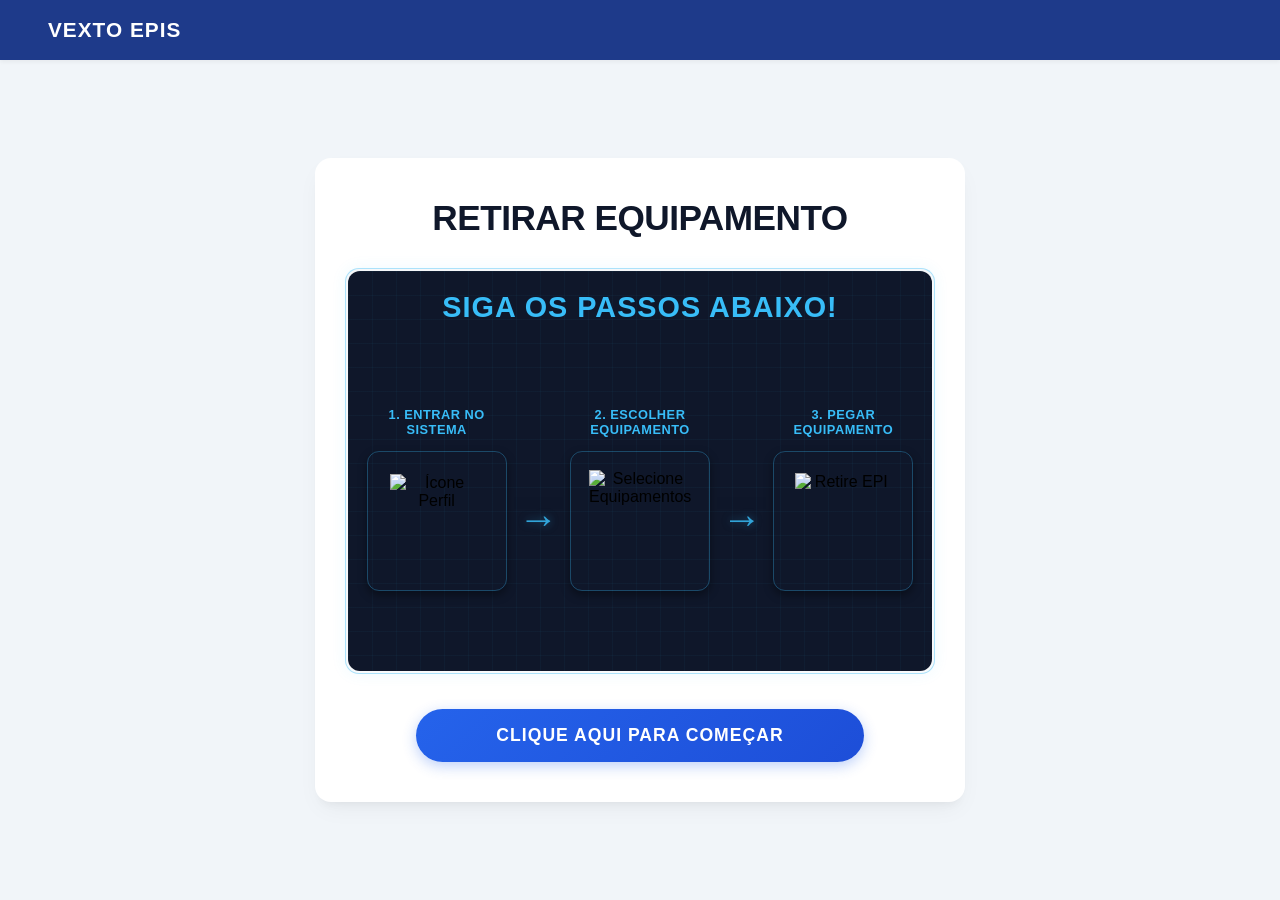
==== commit 3d817beb: "Update index.html" ====
--- a/index.html
+++ b/index.html
@@ -4,7 +4,7 @@
     <meta charset="UTF-8">
     <meta name="viewport" content="width=device-width, initial-scale=1.0">
     <title>Vexto EPIS</title>
-    <link rel="stylesheet" href="../CSS/maquina.css">
+    <link rel="stylesheet" href="style.css">
 </head>
 <body class="body">
     <header class="laranja">
--- a/style.css
+++ b/style.css
@@ -0,0 +1,188 @@
+* {
+    margin: 0;
+    padding: 0;
+    box-sizing: border-box;
+    font-family: 'Segoe UI', Roboto, Helvetica, Arial, sans-serif;
+}
+
+body, .body {
+    background-color: #F1F5F9; 
+    display: flex;
+    flex-direction: column;
+    align-items: center;
+    min-height: 100vh;
+}
+
+.laranja {
+    background-color: #1E3A8A; 
+    width: 100%;
+    padding: 18px 48px;
+    color: white;
+    font-weight: 700;
+    letter-spacing: 1px;
+    font-size: 1.3rem;
+    text-transform: uppercase;
+    box-shadow: 0px 2px 4px rgba(0, 0, 0, 0.05);
+}
+
+/* Ajuste Mobile para a barra azul */
+@media (max-width: 640px) {
+    .laranja {
+        padding: 14px 20px;
+        font-size: 1.1rem;
+        text-align: center;
+    }
+}
+
+.conteudo-principal {
+    background-color: #FFFFFF;
+    margin: auto 20px;
+    padding: 40px 30px;
+    border-radius: 16px;
+    box-shadow: 0 10px 25px -5px rgba(0, 0, 0, 0.05), 0 8px 10px -6px rgba(0, 0, 0, 0.05);
+    display: flex;
+    flex-direction: column;
+    align-items: center;
+    text-align: center;
+    width: 90%;
+    max-width: 650px;
+}
+
+.titulo {
+    color: #0F172A; 
+    margin-bottom: 30px;
+    font-size: 2.2rem;
+    font-weight: 800;
+    text-transform: uppercase;
+    letter-spacing: -0.5px;
+}
+
+.moldura-video {
+    background-color: #F8FAFC; 
+    padding: 2px; 
+    border: 1px solid rgba(56, 189, 248, 0.4); 
+    border-radius: 14px;
+    width: 100%;
+    box-shadow: 0 0 15px rgba(56, 189, 248, 0.08), inset 0 2px 4px rgba(0, 0, 0, 0.02);
+}
+
+.video-placeholder {
+    background-color: #0F172A;
+    background-image: 
+        linear-gradient(rgba(56, 189, 248, 0.04) 1px, transparent 1px),
+        linear-gradient(90deg, rgba(56, 189, 248, 0.04) 1px, transparent 1px);
+    background-size: 24px 24px;
+    
+    height: 400px; 
+    border-radius: 12px;
+    
+    display: flex;
+    justify-content: space-between;
+    align-items: center;
+    padding: 70px 15px 15px 15px; 
+    gap: 8px;
+    position: relative;
+    overflow: hidden;
+}
+
+.titulo-interno {
+    position: absolute;
+    top: 20px;
+    left: 50%;
+    transform: translateX(-50%);
+    color: #38BDF8;
+    font-size: 1.8rem;
+    font-weight: 800;
+    text-transform: uppercase;
+    letter-spacing: 1px;
+    white-space: nowrap;
+}
+
+.passo-card {
+    display: flex;
+    flex-direction: column;
+    align-items: center;
+    justify-content: center;
+    flex: 1;
+    text-align: center;
+    gap: 12px;
+}
+
+.passo-titulo {
+    color: #38BDF8;
+    font-size: 0.8rem;
+    font-weight: 700;
+    text-transform: uppercase;
+    letter-spacing: 0.5px;
+    min-height: 2.6em;
+    display: flex;
+    align-items: center;
+    justify-content: center;
+}
+
+.passo-img {
+    width: 140px;      
+    height: 140px;      
+    border-radius: 12px; 
+    border: 1px solid rgba(56, 189, 248, 0.3);
+    box-shadow: 0 4px 10px rgba(0, 0, 0, 0.4);
+    object-fit: scale-down;
+    object-position: center;
+}
+
+.passo-img.perfil {
+    padding: 22px; 
+}
+
+.passo-img.equipamentos {
+    padding: 18px; 
+}
+
+.passo-img.carrinho {
+    padding: 21px; 
+}
+
+.seta-indicadora {
+    color: #38BDF8; 
+    font-size: 2.5rem; 
+    font-weight: bold;
+    display: flex;
+    align-items: center;
+    justify-content: center;
+    margin-top: 42px;
+    opacity: 0.85;
+    user-select: none;
+    text-shadow: 0 0 8px rgba(56, 189, 248, 0.5); 
+}
+
+#btn-avancar {
+    background: linear-gradient(135deg, #2563EB 0%, #1D4ED8 100%);
+    color: #ffffff;
+    border: none;
+    outline: none;
+    padding: 16px 80px;
+    border-radius: 50px;
+    font-weight: 700;
+    font-size: 1.1rem;
+    text-transform: uppercase;
+    letter-spacing: 1px;
+    cursor: pointer;
+    transition: all 0.2s ease;
+    box-shadow: 0px 4px 14px rgba(37, 99, 235, 0.3);
+    margin-top: 35px;
+}
+
+#btn-avancar:focus {
+    outline: none;
+}
+
+#btn-avancar:hover {
+    background: linear-gradient(135deg, #1D4ED8 0%, #1E40AF 100%);
+    box-shadow: 0px 6px 20px rgba(29, 78, 216, 0.4);
+    transform: translateY(-2px);
+}
+
+#btn-avancar:active {
+    transform: translateY(1px);
+    box-shadow: 0px 3px 8px rgba(29, 78, 216, 0.4);
+}
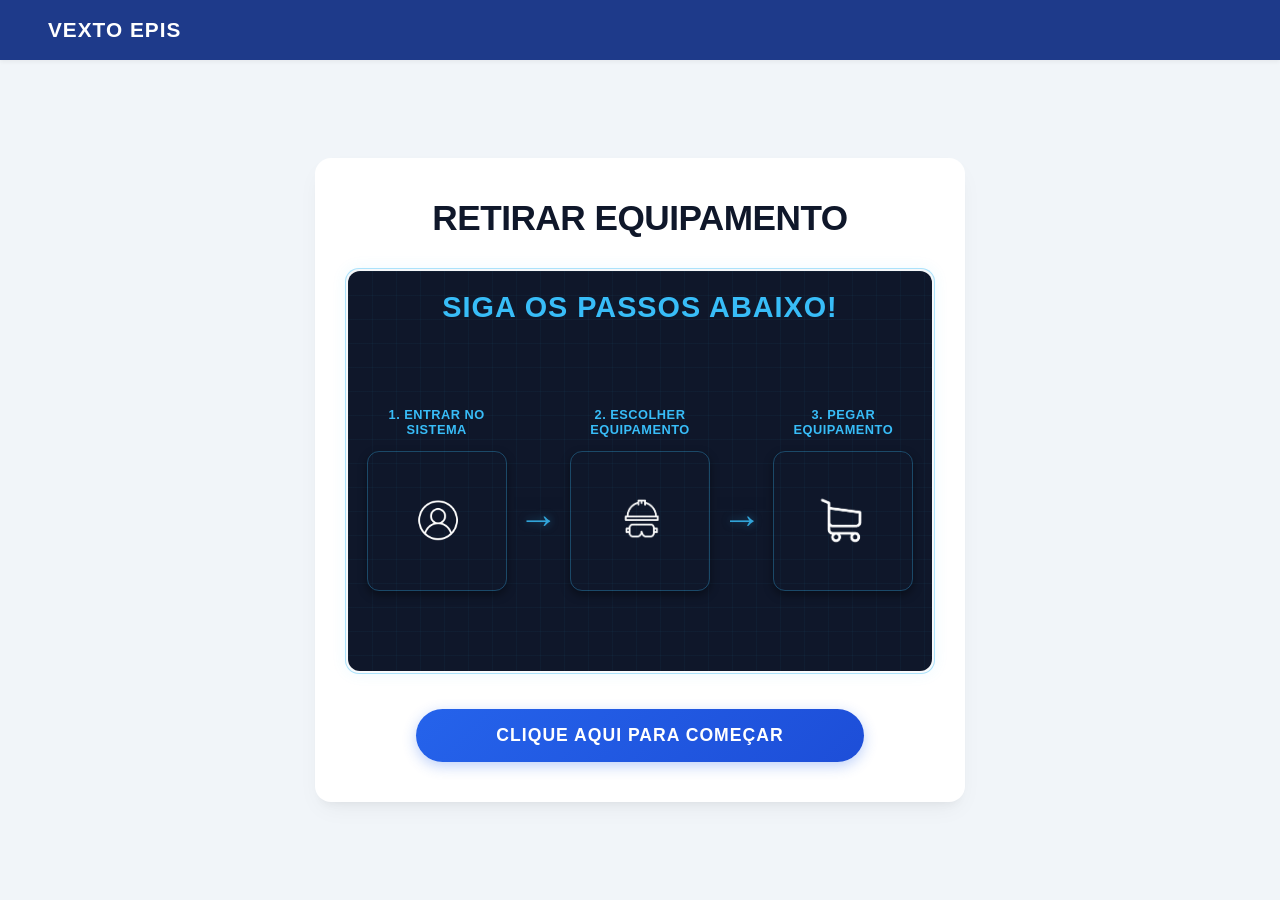
==== commit 2d07fc5e: "Update index.html" ====
--- a/index.html
+++ b/index.html
@@ -24,7 +24,7 @@
               
                 <div class="passo-card passo-ativo">
                     <span class="passo-titulo">1. ENTRAR NO SISTEMA</span>
-                    <img src="../FOTOS/perfil.png" alt="Ícone Perfil" class="passo-img perfil">
+                    <img src="perfil.png" alt="Ícone Perfil" class="passo-img perfil">
                 </div>
 
                 <div class="seta-indicadora">&rarr;</div>
@@ -32,7 +32,7 @@
                 
                 <div class="passo-card">
                     <span class="passo-titulo">2. ESCOLHER EQUIPAMENTO</span>
-                    <img src="../FOTOS/epi.png" alt="Selecione Equipamentos" class="passo-img equipamentos">
+                    <img src="epi.png" alt="Selecione Equipamentos" class="passo-img equipamentos">
                 </div>
 
                 <div class="seta-indicadora">&rarr;</div>
@@ -40,7 +40,7 @@
                
                 <div class="passo-card">
                     <span class="passo-titulo">3. PEGAR EQUIPAMENTO</span>
-                    <img src="../FOTOS/carrinho.png" alt="Retire EPI" class="passo-img carrinho">
+                    <img src="carrinho.png" alt="Retire EPI" class="passo-img carrinho">
                 </div>
 
             </div>
